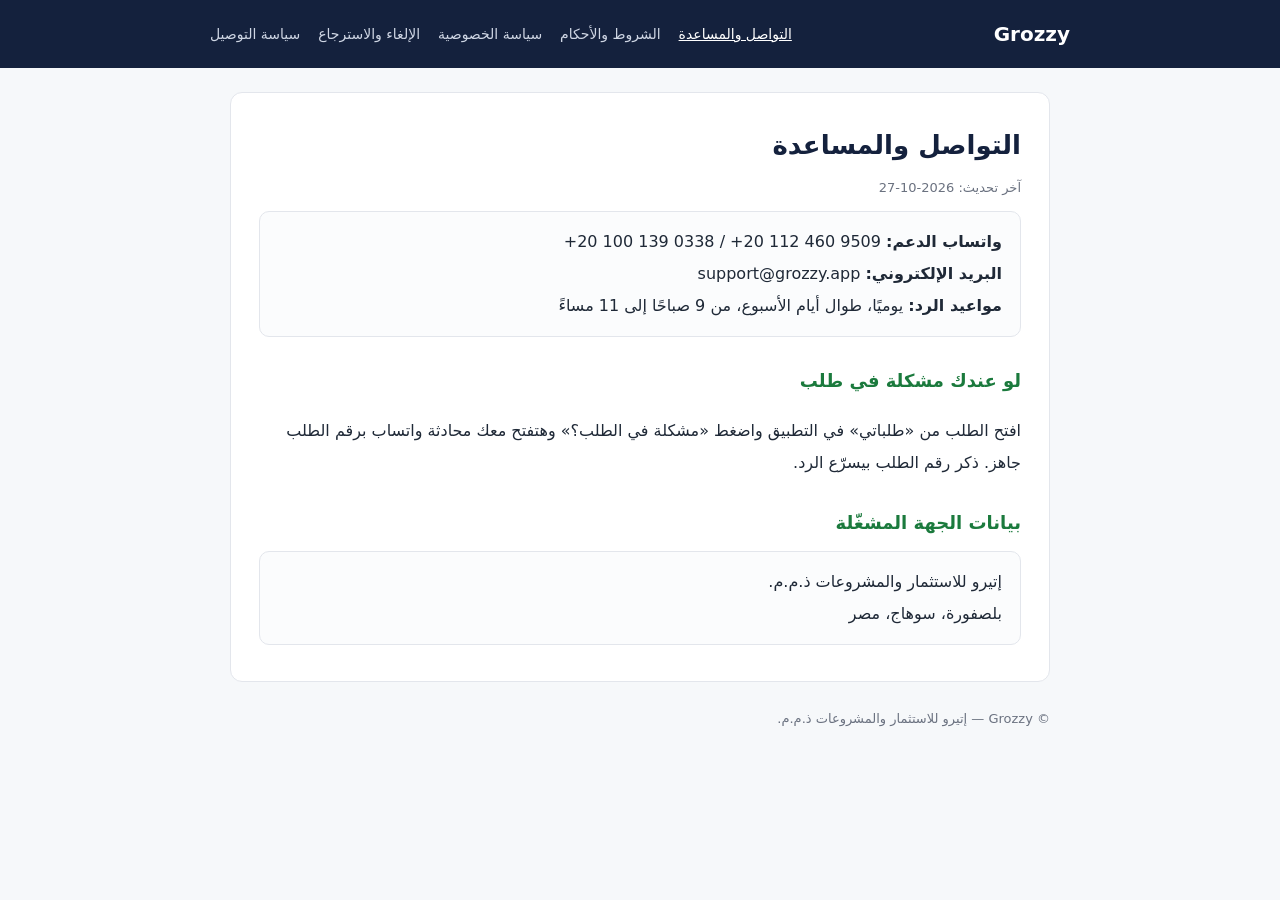
==== contact.html @ 41a8148e "feat: static legal site for grozzy.app (terms, privacy, refund, delivery, contact) Co-Authored-By: C" ====
<!doctype html><html lang="ar" dir="rtl"><head><meta charset="utf-8"><meta name="viewport" content="width=device-width,initial-scale=1"><title>التواصل والمساعدة — Grozzy</title><meta name="description" content="contact"><link rel="stylesheet" href="/style.css"></head><body><header><div class="in"><b><a href="/" style="color:#fff;font-size:20px">Grozzy</a></b><a href="/contact.html" class="on">التواصل والمساعدة</a><a href="/terms.html">الشروط والأحكام</a><a href="/privacy.html">سياسة الخصوصية</a><a href="/refund.html">الإلغاء والاسترجاع</a><a href="/delivery.html">سياسة التوصيل</a></div></header><main><article><h1>التواصل والمساعدة</h1><div class="upd">آخر تحديث: 2026-10-27</div>
<div class="card"><b>واتساب الدعم:</b> <span dir="ltr">+20 100 139 0338 / +20 112 460 9509</span><br>
<b>البريد الإلكتروني:</b> <span dir="ltr">support@grozzy.app</span><br>
<b>مواعيد الرد:</b> يوميًا، طوال أيام الأسبوع، من 9 صباحًا إلى 11 مساءً</div>
<h2>لو عندك مشكلة في طلب</h2>
<p>افتح الطلب من «طلباتي» في التطبيق واضغط «مشكلة في الطلب؟» وهتفتح معك محادثة واتساب برقم الطلب جاهز. ذكر رقم الطلب بيسرّع الرد.</p>
<h2>بيانات الجهة المشغّلة</h2>
<div class="card">إتيرو للاستثمار والمشروعات ذ.م.م.<br>بلصفورة، سوهاج، مصر</div>
</article></main><footer>© Grozzy — إتيرو للاستثمار والمشروعات ذ.م.م.</footer></body></html>
---- style.css ----
:root{--g:#1B7A3D;--n:#14213D;--bg:#F6F8FA;--t:#1F2937;--m:#6B7280;--b:#E3E6EC}
*{box-sizing:border-box}
body{margin:0;font-family:Tahoma,"Segoe UI",system-ui,sans-serif;background:var(--bg);color:var(--t);line-height:2}
header{background:var(--n);color:#fff;padding:14px 20px}
header .in{max-width:860px;margin:0 auto;display:flex;flex-wrap:wrap;gap:6px 18px;align-items:center}
header b{font-size:20px;margin-inline-end:auto}
header a{color:#cfd6e4;text-decoration:none;font-size:14px}
header a:hover,header a.on{color:#fff;text-decoration:underline}
main{max-width:860px;margin:24px auto;padding:0 20px}
article{background:#fff;border:1px solid var(--b);border-radius:12px;padding:26px 28px}
h1{margin:0 0 4px;color:var(--n);font-size:26px}
h2{color:var(--g);font-size:18px;margin:26px 0 6px}
.upd{color:var(--m);font-size:13px;margin-bottom:10px}
ul{padding-inline-start:22px}
footer{max-width:860px;margin:0 auto 30px;padding:0 20px;color:var(--m);font-size:13px}
.card{border:1px solid var(--b);border-radius:10px;padding:14px 18px;margin:10px 0;background:#FBFCFD}
@media(max-width:560px){article{padding:18px}}
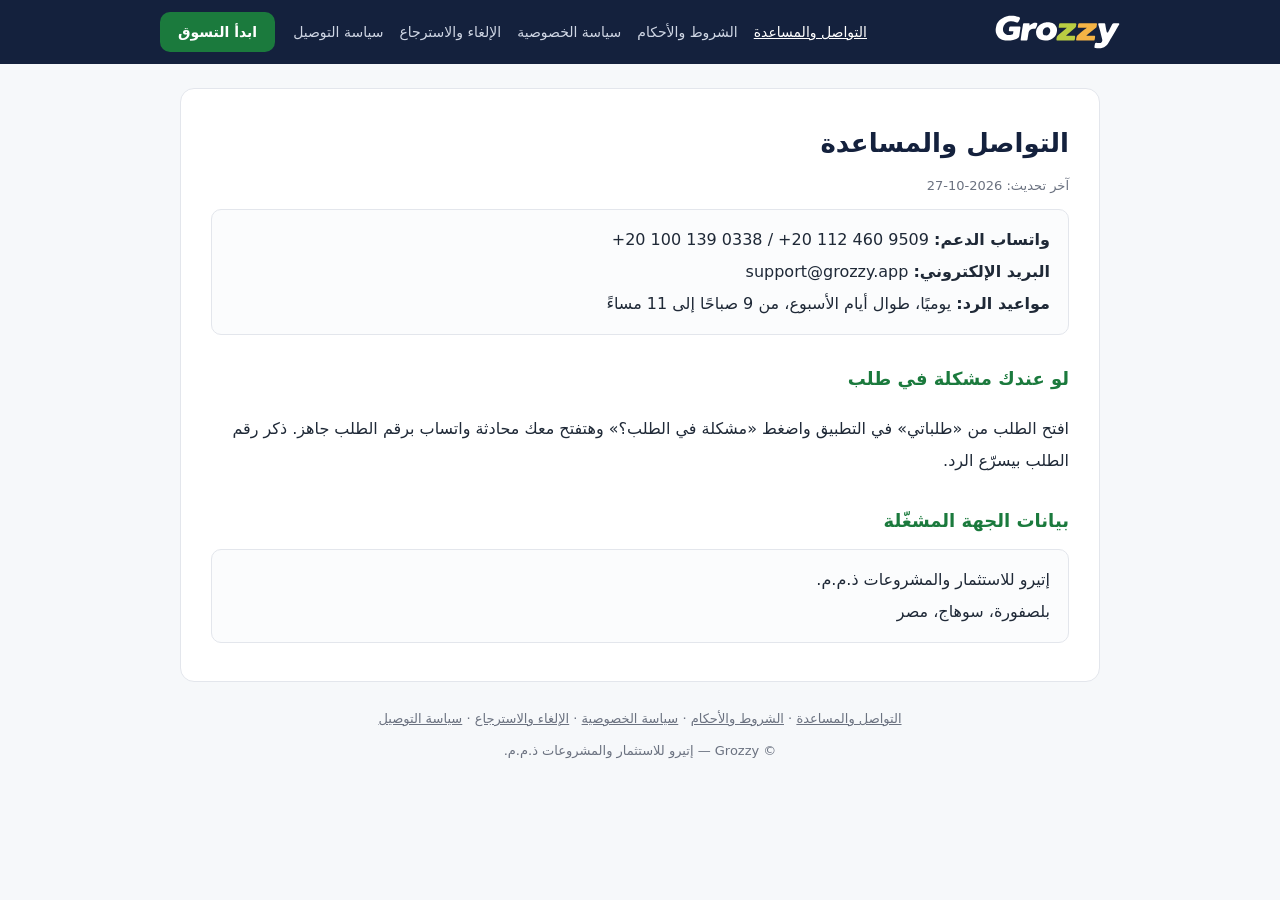
==== commit ba6e9163: "feat(site): real logo, favicon, Lucide icons, start-shopping CTA Co-Authored-By: Claude Sonnet 5.5 <" ====
--- a/contact.html
+++ b/contact.html
@@ -1,4 +1,4 @@
-<!doctype html><html lang="ar" dir="rtl"><head><meta charset="utf-8"><meta name="viewport" content="width=device-width,initial-scale=1"><title>التواصل والمساعدة — Grozzy</title><meta name="description" content="contact"><link rel="stylesheet" href="/style.css"></head><body><header><div class="in"><b><a href="/" style="color:#fff;font-size:20px">Grozzy</a></b><a href="/contact.html" class="on">التواصل والمساعدة</a><a href="/terms.html">الشروط والأحكام</a><a href="/privacy.html">سياسة الخصوصية</a><a href="/refund.html">الإلغاء والاسترجاع</a><a href="/delivery.html">سياسة التوصيل</a></div></header><main><article><h1>التواصل والمساعدة</h1><div class="upd">آخر تحديث: 2026-10-27</div>
+<!doctype html><html lang="ar" dir="rtl"><head><meta charset="utf-8"><meta name="viewport" content="width=device-width,initial-scale=1"><title>التواصل والمساعدة — Grozzy</title><meta name="description" content="contact"><link rel="icon" href="/favicon.ico" sizes="any"><link rel="icon" type="image/svg+xml" href="/icons/icon.svg"><link rel="icon" type="image/png" sizes="32x32" href="/icons/favicon-32.png"><link rel="apple-touch-icon" href="/icons/icon-192.png"><meta name="theme-color" content="#14213D"><link rel="stylesheet" href="/style.css?v=2"></head><body><header><!-- SITE-v2 --><div class="in"><a class="brand" href="/"><img src="/logo-white.svg" alt="Grozzy" height="34"></a><nav><a href="/contact.html" class="on">التواصل والمساعدة</a><a href="/terms.html">الشروط والأحكام</a><a href="/privacy.html">سياسة الخصوصية</a><a href="/refund.html">الإلغاء والاسترجاع</a><a href="/delivery.html">سياسة التوصيل</a></nav><a class="btn sm" href="https://shop.grozzy.app">ابدأ التسوق</a></div></header><main><article><h1>التواصل والمساعدة</h1><div class="upd">آخر تحديث: 2026-10-27</div>
 <div class="card"><b>واتساب الدعم:</b> <span dir="ltr">+20 100 139 0338 / +20 112 460 9509</span><br>
 <b>البريد الإلكتروني:</b> <span dir="ltr">support@grozzy.app</span><br>
 <b>مواعيد الرد:</b> يوميًا، طوال أيام الأسبوع، من 9 صباحًا إلى 11 مساءً</div>
@@ -6,4 +6,4 @@
 <p>افتح الطلب من «طلباتي» في التطبيق واضغط «مشكلة في الطلب؟» وهتفتح معك محادثة واتساب برقم الطلب جاهز. ذكر رقم الطلب بيسرّع الرد.</p>
 <h2>بيانات الجهة المشغّلة</h2>
 <div class="card">إتيرو للاستثمار والمشروعات ذ.م.م.<br>بلصفورة، سوهاج، مصر</div>
-</article></main><footer>© Grozzy — إتيرو للاستثمار والمشروعات ذ.م.م.</footer></body></html>+</article></main><footer><div class="fl"><a href="/contact.html">التواصل والمساعدة</a> · <a href="/terms.html">الشروط والأحكام</a> · <a href="/privacy.html">سياسة الخصوصية</a> · <a href="/refund.html">الإلغاء والاسترجاع</a> · <a href="/delivery.html">سياسة التوصيل</a></div><div>© Grozzy — إتيرو للاستثمار والمشروعات ذ.م.م.</div></footer></body></html>
--- a/style.css
+++ b/style.css
@@ -1,17 +1,33 @@
-:root{--g:#1B7A3D;--n:#14213D;--bg:#F6F8FA;--t:#1F2937;--m:#6B7280;--b:#E3E6EC}
+:root{--g:#1B7A3D;--gd:#14612f;--n:#14213D;--bg:#F6F8FA;--t:#1F2937;--m:#6B7280;--b:#E3E6EC}
 *{box-sizing:border-box}
 body{margin:0;font-family:Tahoma,"Segoe UI",system-ui,sans-serif;background:var(--bg);color:var(--t);line-height:2}
-header{background:var(--n);color:#fff;padding:14px 20px}
-header .in{max-width:860px;margin:0 auto;display:flex;flex-wrap:wrap;gap:6px 18px;align-items:center}
-header b{font-size:20px;margin-inline-end:auto}
-header a{color:#cfd6e4;text-decoration:none;font-size:14px}
-header a:hover,header a.on{color:#fff;text-decoration:underline}
-main{max-width:860px;margin:24px auto;padding:0 20px}
-article{background:#fff;border:1px solid var(--b);border-radius:12px;padding:26px 28px}
+a{color:var(--g)}
+header{background:var(--n);color:#fff;padding:12px 20px}
+header .in{max-width:960px;margin:0 auto;display:flex;flex-wrap:wrap;gap:8px 18px;align-items:center}
+header .brand{display:flex;align-items:center;margin-inline-end:auto}
+header .brand img{display:block;height:34px;width:auto}
+header nav{display:flex;flex-wrap:wrap;gap:4px 16px}
+header nav a{color:#cfd6e4;text-decoration:none;font-size:14px}
+header nav a:hover,header nav a.on{color:#fff;text-decoration:underline}
+.btn{display:inline-block;background:var(--g);color:#fff !important;text-decoration:none !important;font-weight:700;border-radius:12px;padding:14px 38px;font-size:18px;box-shadow:0 2px 0 rgba(0,0,0,.12)}
+.btn:hover{background:var(--gd)}
+.btn.sm{padding:6px 18px;font-size:14px;border-radius:10px;box-shadow:none}
+main{max-width:960px;margin:24px auto;padding:0 20px}
+article{background:#fff;border:1px solid var(--b);border-radius:14px;padding:28px 30px}
 h1{margin:0 0 4px;color:var(--n);font-size:26px}
-h2{color:var(--g);font-size:18px;margin:26px 0 6px}
+h2{color:var(--g);font-size:18px;margin:26px 0 8px}
 .upd{color:var(--m);font-size:13px;margin-bottom:10px}
 ul{padding-inline-start:22px}
-footer{max-width:860px;margin:0 auto 30px;padding:0 20px;color:var(--m);font-size:13px}
 .card{border:1px solid var(--b);border-radius:10px;padding:14px 18px;margin:10px 0;background:#FBFCFD}
-@media(max-width:560px){article{padding:18px}}
+.hero{text-align:center;padding:18px 0 10px;color:var(--g)}
+.hero h1{font-size:40px;margin:6px 0}
+.hero .lead{color:var(--t);font-size:18px;max-width:560px;margin:0 auto 22px}
+.hero .note{color:var(--m);font-size:14px;margin-top:12px}
+.pgrid{display:grid;grid-template-columns:repeat(auto-fill,minmax(210px,1fr));gap:12px}
+.pcard{display:flex;align-items:center;gap:12px;border:1px solid var(--b);border-radius:12px;padding:14px 16px;background:#FBFCFD;color:var(--n);text-decoration:none;font-weight:600}
+.pcard:hover{border-color:var(--g);color:var(--g)}
+.ic{flex:none;color:var(--g)}
+footer{max-width:960px;margin:0 auto 30px;padding:0 20px;color:var(--m);font-size:13px;text-align:center}
+footer .fl{margin-bottom:6px}
+footer a{color:var(--m)}
+@media(max-width:560px){article{padding:18px}.hero h1{font-size:32px}header nav{order:3;width:100%}}
